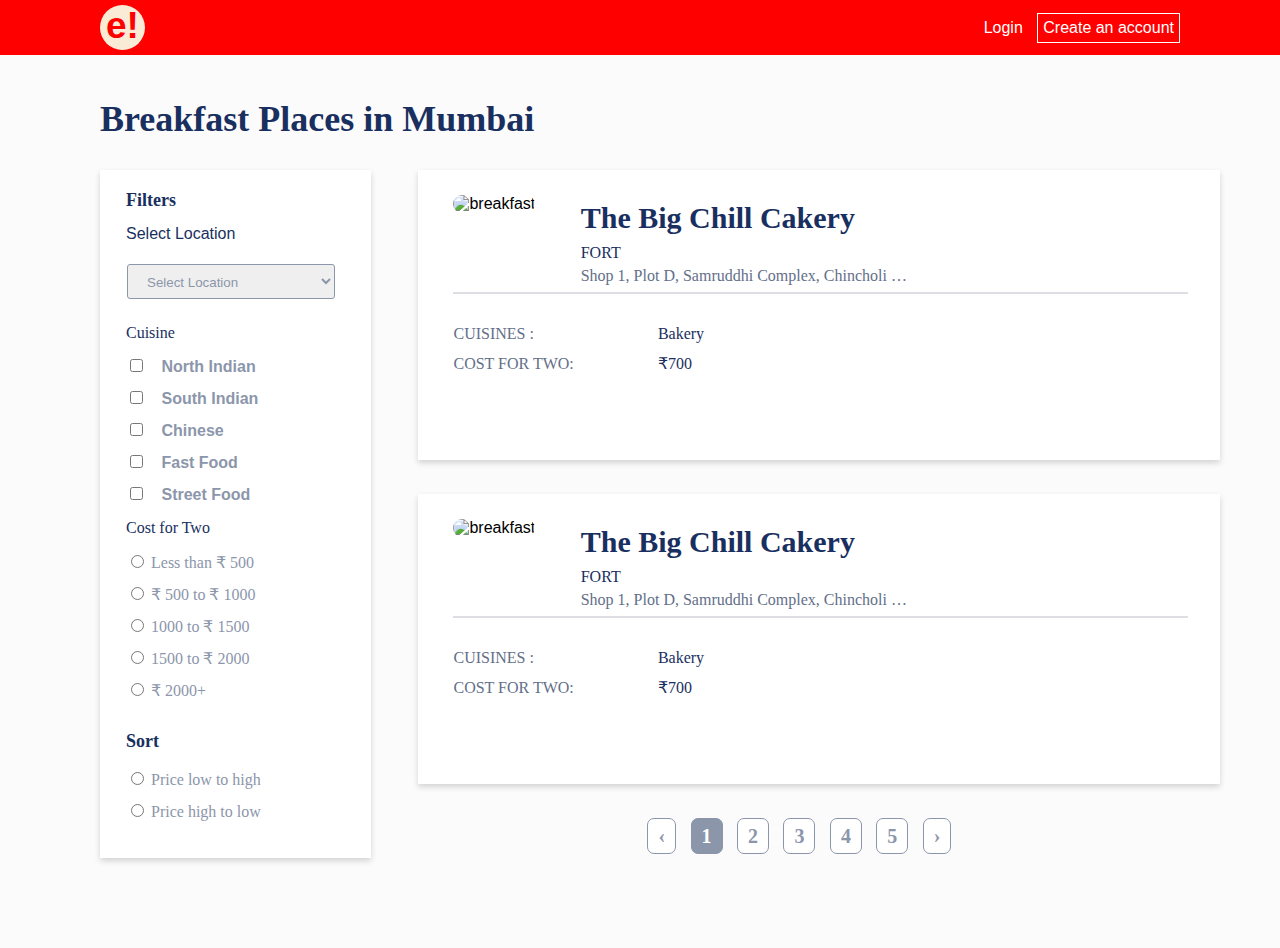
==== index.html @ 2c876b1f "complted boil" ====
<!DOCTYPE html>
<html lang="en">
  <head>
    <meta charset="UTF-8" />
    <meta name="viewport" content="width=device-width, initial-scale=1.0" />
    <meta http-equiv="X-UA-Compatible" content="ie=edge" />
    <title>Filter Page</title>
    <link href="./filter.css" rel="stylesheet" />
  </head>

  <body>
    <div class="header">
      <div class="header-logo">
        <b>e!</b>
      </div>
      <div class="user-accounts">
        <div class="login">Login</div>
        <div class="signup">Create an account</div>
      </div>
    </div>
    <div class="breakfast-title">Breakfast Places in Mumbai</div>
    <div>
      <div style="display: inline-block; width: 30%">
        <div class="filter">
          <div class="filter-title">Filters</div>
          <div class="location">
            <div class="location-title">Select Location</div>
            <select class="location-drop">
              <option>Select Location</option>
            </select>
          </div>
          <div>
            <div class="cuisine-title">Cuisine</div>
            <div class="cuisine">
              <div class="cuisine-chek-options">
                <span class="chk-box"
                  ><input type="checkbox" name="food"
                /></span>
                <span>North Indian</span>
              </div>
              <div class="cuisine-chek-options">
                <span class="chk-box"
                  ><input type="checkbox" name="food" />
                </span>
                <span>South Indian</span>
              </div>
              <div class="cuisine-chek-options">
                <span class="chk-box"
                  ><input type="checkbox" name="food" />
                </span>
                <span>Chinese</span>
              </div>
              <div class="cuisine-chek-options">
                <span class="chk-box"
                  ><input type="checkbox" name="food" />
                </span>
                <span>Fast Food</span>
              </div>
              <div class="cuisine-chek-options">
                <span class="chk-box"
                  ><input type="checkbox" name="food" />
                </span>
                <span>Street Food</span>
              </div>
            </div>
          </div>

          <div class="price">
            <div class="price-title">Cost for Two</div>
            <div class="cost-details">
              <div class="price-range">
                <span class="radio-box"
                  ><input type="radio" name="price" />
                </span>
                <span>Less than &#8377; 500</span>
              </div>
              <div class="price-range">
                <span class="radio-box"
                  ><input type="radio" name="price" />
                </span>
                <span>&#8377; 500 to &#8377; 1000</span>
              </div>
              <div class="price-range">
                <span class="radio-box"
                  ><input type="radio" name="price" />
                </span>
                <span>1000 to &#8377; 1500</span>
              </div>
              <div class="price-range">
                <span class="radio-box"
                  ><input type="radio" name="price" />
                </span>
                <span>1500 to &#8377; 2000</span>
              </div>
              <div class="price-range">
                <span class="radio-box"
                  ><input type="radio" name="price" />
                </span>
                <span>&#8377; 2000+</span>
              </div>
            </div>
          </div>
          <div class="sort">
            <div class="sort-title">Sort</div>
            <div>
              <div class="sort-range">
                <span class="radio-box"
                  ><input type="radio" name="sort" />
                </span>
                <span>Price low to high</span>
              </div>
              <div class="sort-range">
                <span class="radio-box"
                  ><input type="radio" name="sort" />
                </span>
                <span>Price high to low</span>
              </div>
            </div>
          </div>
        </div>
      </div>
      <div style="display: inline-block; width: 65%; vertical-align: top">
        <div class="item">
          <div class="main-item">
            <div class="title-detail">
              <span class="inline-block">
                <img
                  src="https://cdn.zeplin.io/60596ed6123d8208426090b9/assets/C6535478-4524-40A9-9D8C-3D5A353DDFB6.png"
                  alt="breakfast"
                  class="img-breakfast"
                />
              </span>
              <span class="inline-block prod">
                <div class="prod-title">The Big Chill Cakery</div>
                <div class="prod-sub">FORT</div>
                <div class="prod-desc">
                  Shop 1, Plot D, Samruddhi Complex, Chincholi …
                </div>
              </span>
            </div>
            <hr />
            <div class="sub-detail">
              <span class="inline-block prod-ques">
                <div>CUISINES :</div>
                <div>COST FOR TWO:</div>
              </span>
              <span class="inline-block prod-answers">
                <div>Bakery</div>
                <div>&#8377;700</div>
              </span>
            </div>
          </div>
        </div>
        <div class="item">
          <div class="main-item">
            <div class="title-detail">
              <span class="inline-block">
                <img
                  src="https://cdn.zeplin.io/60596ed6123d8208426090b9/assets/C6535478-4524-40A9-9D8C-3D5A353DDFB6.png"
                  alt="breakfast"
                  class="img-breakfast"
                />
              </span>
              <span class="inline-block prod">
                <div class="prod-title">The Big Chill Cakery</div>
                <div class="prod-sub">FORT</div>
                <div class="prod-desc">
                  Shop 1, Plot D, Samruddhi Complex, Chincholi …
                </div>
              </span>
            </div>
            <hr />
            <div class="sub-detail">
              <span class="inline-block prod-ques">
                <div>CUISINES :</div>
                <div>COST FOR TWO:</div>
              </span>
              <span class="inline-block prod-answers">
                <div>Bakery</div>
                <div>&#8377;700</div>
              </span>
            </div>
          </div>
        </div>
        <div class="pagination" style="text-align: center; margin-top: 4px">
          <span class="pagi-btns">&#8249;</span>
          <span class="pagi-btns active-page">1</span>
          <span class="pagi-btns">2</span>
          <span class="pagi-btns">3</span>
          <span class="pagi-btns">4</span>
          <span class="pagi-btns">5</span>
          <span class="pagi-btns">&#8250;</span>
        </div>
      </div>
    </div>
  </body>
</html>
---- filter.css ----
body {
  margin: 0;
  padding: 0;
  background-color: #fbfbfb;
  font-family: 'Poppins', sans-serif;
}

.header {
  background-color: red;
  height: 50px;
  padding-top: 5px;
}

.header-logo {
  background-color: antiquewhite;
  height: 45px;
  width: 45px;
  border-radius: 50%;
  color: red;
  text-align: center;
  font-size: 37px;
  margin-left: 100px;
  display: inline-block;
}

.user-accounts {
  float: right;
  margin-top: 8px;
  color: white;
  font-weight: 500;
  margin-right: 100px;
}

.login {
  display: inline-block;
}

.signup {
  display: inline-block;
  border: solid 1px white;
  padding: 5px;
  margin-left: 10px;
}

.breakfast-title {
  width: 512px;
  height: 51px;
  margin: 37px 25px 27px 100px;
  font-family: Poppins;
  font-size: 36px;
  font-weight: bold;
  font-stretch: normal;
  font-style: normal;
  line-height: 1.53;
  letter-spacing: normal;
  text-align: left;
  color: #192f60;
}

.filter {
  width: 220px;
  padding: 17px 25px 31px 26px;
  height: 640px;
  box-shadow: 0 3px 6px 0 rgba(0, 0, 0, 0.16);
  background-color: #fff;
  margin-left: 100px;
  margin-bottom: 90px;
  color: #192f60;
  font-weight: bold
}

.item {
  height: 290px;
  box-shadow: 0 3px 6px 0 rgba(0, 0, 0, 0.16);
  margin-bottom: 34px;
  margin-left: 30px;
  background-color: #fff;
}

.pagi-btns {
  display: inline-block;
  border: solid 1px #8c96ab;
  margin-right: 10px;
  padding: 2px 10px;
  border-radius: 7px;
  border: solid 1px #8c96ab;
  background-color: #fff;
  font-family: Poppins;
  font-size: 20px;
  font-weight: 600;
  font-stretch: normal;
  font-style: normal;
  line-height: 1.5;
  letter-spacing: normal;
  color: #8c96ab;
}
.pagi-btns:hover {
  color: #fff;
  background-color: #8c96ab;
  cursor: pointer;
}

.active-page {
  color: #fff;
  background-color: #8c96ab;
  cursor: pointer;
}
.pagi-btns:active {
  color: #fff;
  background-color: #8c96ab;
  cursor: pointer;
}
.chk-box {
  margin-right: 11px;
}

.location-drop {
  width: 208px;
  height: 35px;
  margin: 11px 0 22px 1px;
  padding: 8px 16.7px 7px 15px;
  border-radius: 3px;
  border: solid 1px #8c96ab;
  color: #8c96ab;
}

.location-title {
  height: 20px;
  margin-bottom: 11px;
  line-height: 1.5;
  letter-spacing: normal;
  text-align: left;
  color: #192f60;
  font-weight: 520;
}

.filter-title {
  width: 55px;
  height: 25px;
  margin: 0 154px 10px 0;
  font-family: Poppins;
  font-size: 18px;
  font-weight: 600;
  font-stretch: normal;
  font-style: normal;
  line-height: 1.5;
  letter-spacing: normal;
  text-align: left;
  color: #192f60;
}

.cuisine-title {
  height: 20px;
  margin-bottom: 15px;
  font-family: Poppins;
  font-weight: normal;
  font-stretch: normal;
  font-style: normal;
  line-height: 1.5;
  letter-spacing: normal;
  text-align: left;
  color: #192f60;
}
.cuisine-chek-options {
  margin-bottom: 12px;
  color: #8c96ab;
}
.price-title {
  height: 20px;
  margin-bottom: 15px;
  font-family: Poppins;
  font-weight: normal;
  font-stretch: normal;
  font-style: normal;
  line-height: 1.5;
  letter-spacing: normal;
  text-align: left;
  color: #192f60;
}
.price-range {
  height: 20px;
  font-family: Poppins;
  font-weight: normal;
  font-stretch: normal;
  font-style: normal;
  line-height: 1.5;
  letter-spacing: normal;
  text-align: left;
  color: #8c96ab;
  margin-bottom: 12px;
}
.sort-title {
  width: 37px;
  height: 25px;
  margin: 29px 172px 15px 0;
  font-family: Poppins;
  font-size: 18px;
  font-weight: 600;
  font-stretch: normal;
  font-style: normal;
  line-height: 1.5;
  letter-spacing: normal;
  text-align: left;
  color: #192f60;
}

.sort-range {
  height: 20px;
  font-family: Poppins;
  font-weight: normal;
  font-stretch: normal;
  font-style: normal;
  line-height: 1.5;
  letter-spacing: normal;
  text-align: left;
  color: #8c96ab;
  margin-bottom: 12px;
}

input:checked {
  background-color: #192f60 !important;
}

.inline-block {
  display: inline-block;
}

.main-item {
  padding: 25px 32.6px 20px 35px;
}
.sub-detail {
  margin-top: 25px;
}
.img-breakfast {
  width: 120px;
  height: 120px;
  margin: 0 41px 31px 0;
  opacity: 1;
  border-radius: 23px;
}
.prod {
  vertical-align: top;
}
.prod-title {
  width: 298px;
  height: 43px;
  font-family: Poppins;
  font-size: 30px;
  font-weight: 600;
  font-stretch: normal;
  font-style: normal;
  line-height: 1.53;
  letter-spacing: normal;
  text-align: left;
  color: #192f60;
}

.prod-sub {
  width: 39px;
  height: 23px;
  font-family: Poppins;
  font-size: 16px;
  font-weight: 500;
  font-stretch: normal;
  font-style: normal;
  line-height: 1.88;
  letter-spacing: normal;
  text-align: left;
  color: #192f60;
}

.prod-desc {
  width: 365px;
  height: 23px;
  font-family: Poppins;
  font-size: 16px;
  font-weight: normal;
  font-stretch: normal;
  font-style: normal;
  line-height: 1.88;
  letter-spacing: normal;
  text-align: left;
  color: #636f88;
}

.prod-answers {
  margin-left: 60px;
}

hr {
  border: solid 1px #dedfe5;
}

.prod-ques div {
  width: 140px;
  font-family: Poppins;
  font-size: 16px;
  font-weight: normal;
  font-stretch: normal;
  font-style: normal;
  line-height: 1.88;
  letter-spacing: normal;
  text-align: left;
  color: #636f88;
}

.prod-answers div {
  width: 251px;
  font-family: Poppins;
  font-size: 16px;
  font-weight: normal;
  font-stretch: normal;
  font-style: normal;
  line-height: 1.88;
  letter-spacing: normal;
  text-align: left;
  color: #192f60;
}
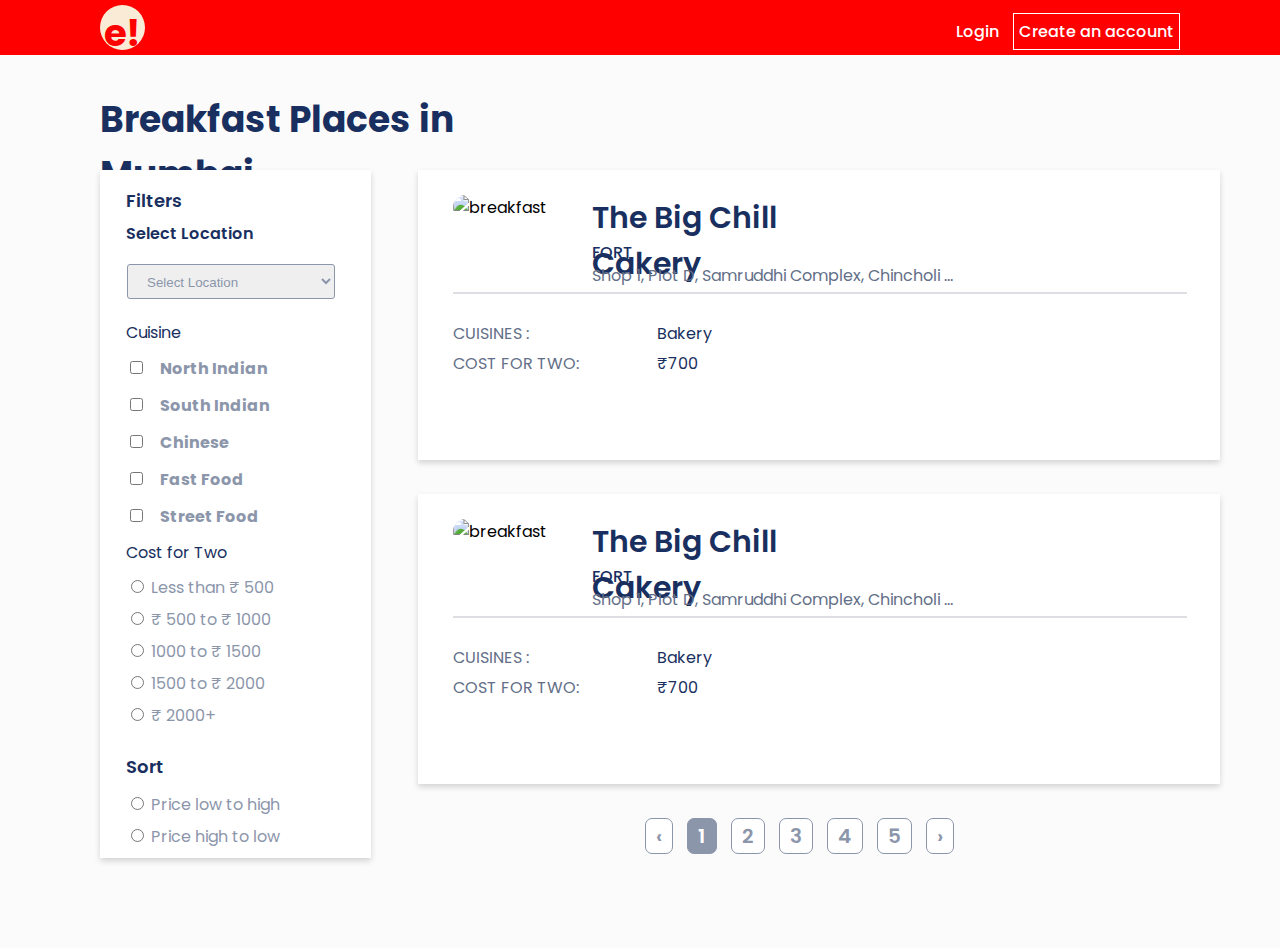
==== commit e449092b: "completed task" ====
--- a/index.html
+++ b/index.html
@@ -6,6 +6,12 @@
     <meta http-equiv="X-UA-Compatible" content="ie=edge" />
     <title>Filter Page</title>
     <link href="./filter.css" rel="stylesheet" />
+     <link rel="preconnect" href="https://fonts.googleapis.com" />
+    <link rel="preconnect" href="https://fonts.gstatic.com" crossorigin />
+    <link
+      href="https://fonts.googleapis.com/css2?family=Poppins:ital,wght@0,100;0,200;0,300;0,400;0,500;0,600;1,100;1,200;1,300;1,400;1,500;1,600&display=swap"
+      rel="stylesheet"
+    /> 
   </head>
 
   <body>
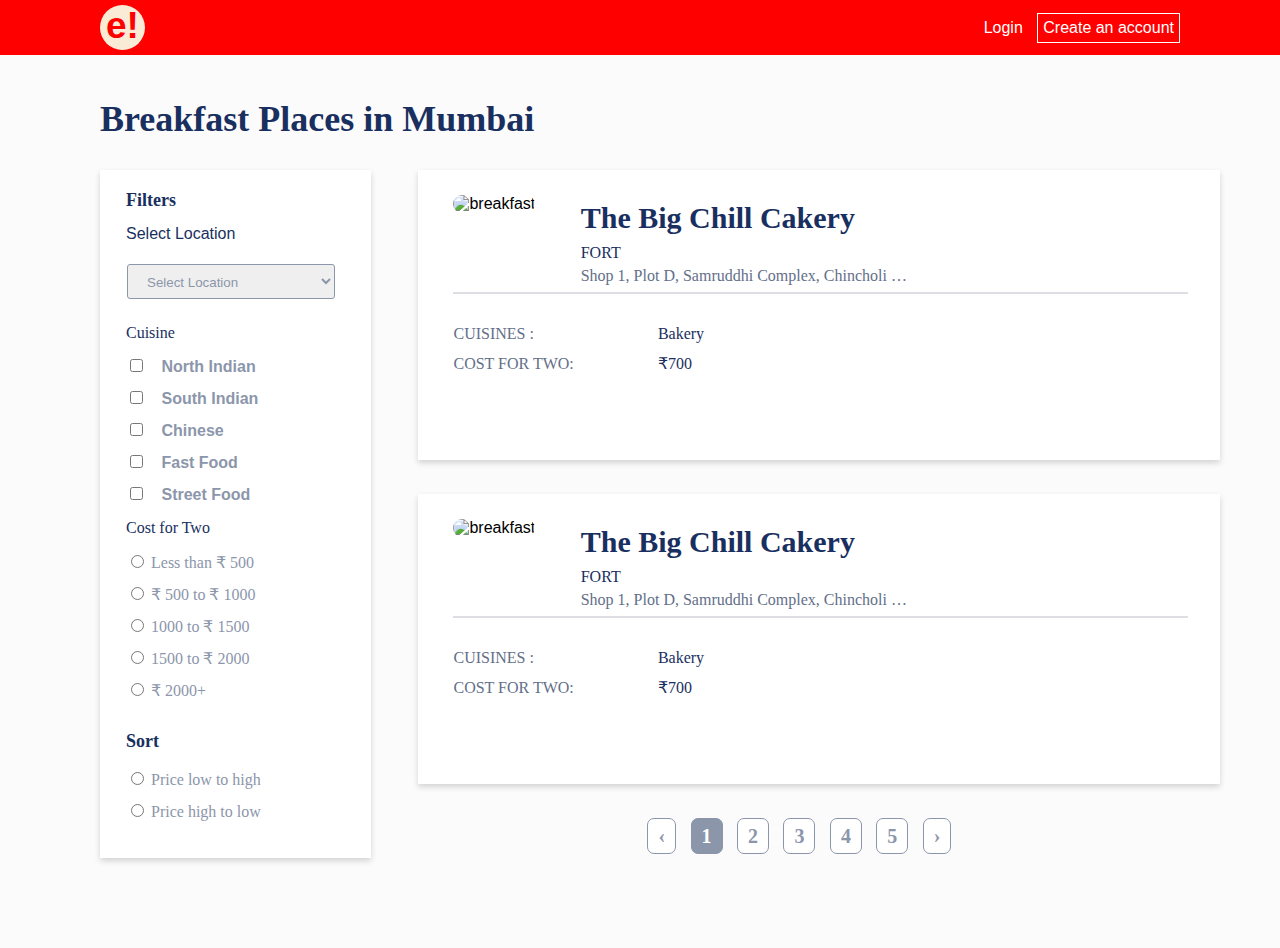
==== commit 0d3dd861: "completed task" ====
--- a/index.html
+++ b/index.html
@@ -6,12 +6,6 @@
     <meta http-equiv="X-UA-Compatible" content="ie=edge" />
     <title>Filter Page</title>
     <link href="./filter.css" rel="stylesheet" />
-     <link rel="preconnect" href="https://fonts.googleapis.com" />
-    <link rel="preconnect" href="https://fonts.gstatic.com" crossorigin />
-    <link
-      href="https://fonts.googleapis.com/css2?family=Poppins:ital,wght@0,100;0,200;0,300;0,400;0,500;0,600;1,100;1,200;1,300;1,400;1,500;1,600&display=swap"
-      rel="stylesheet"
-    /> 
   </head>
 
   <body>
